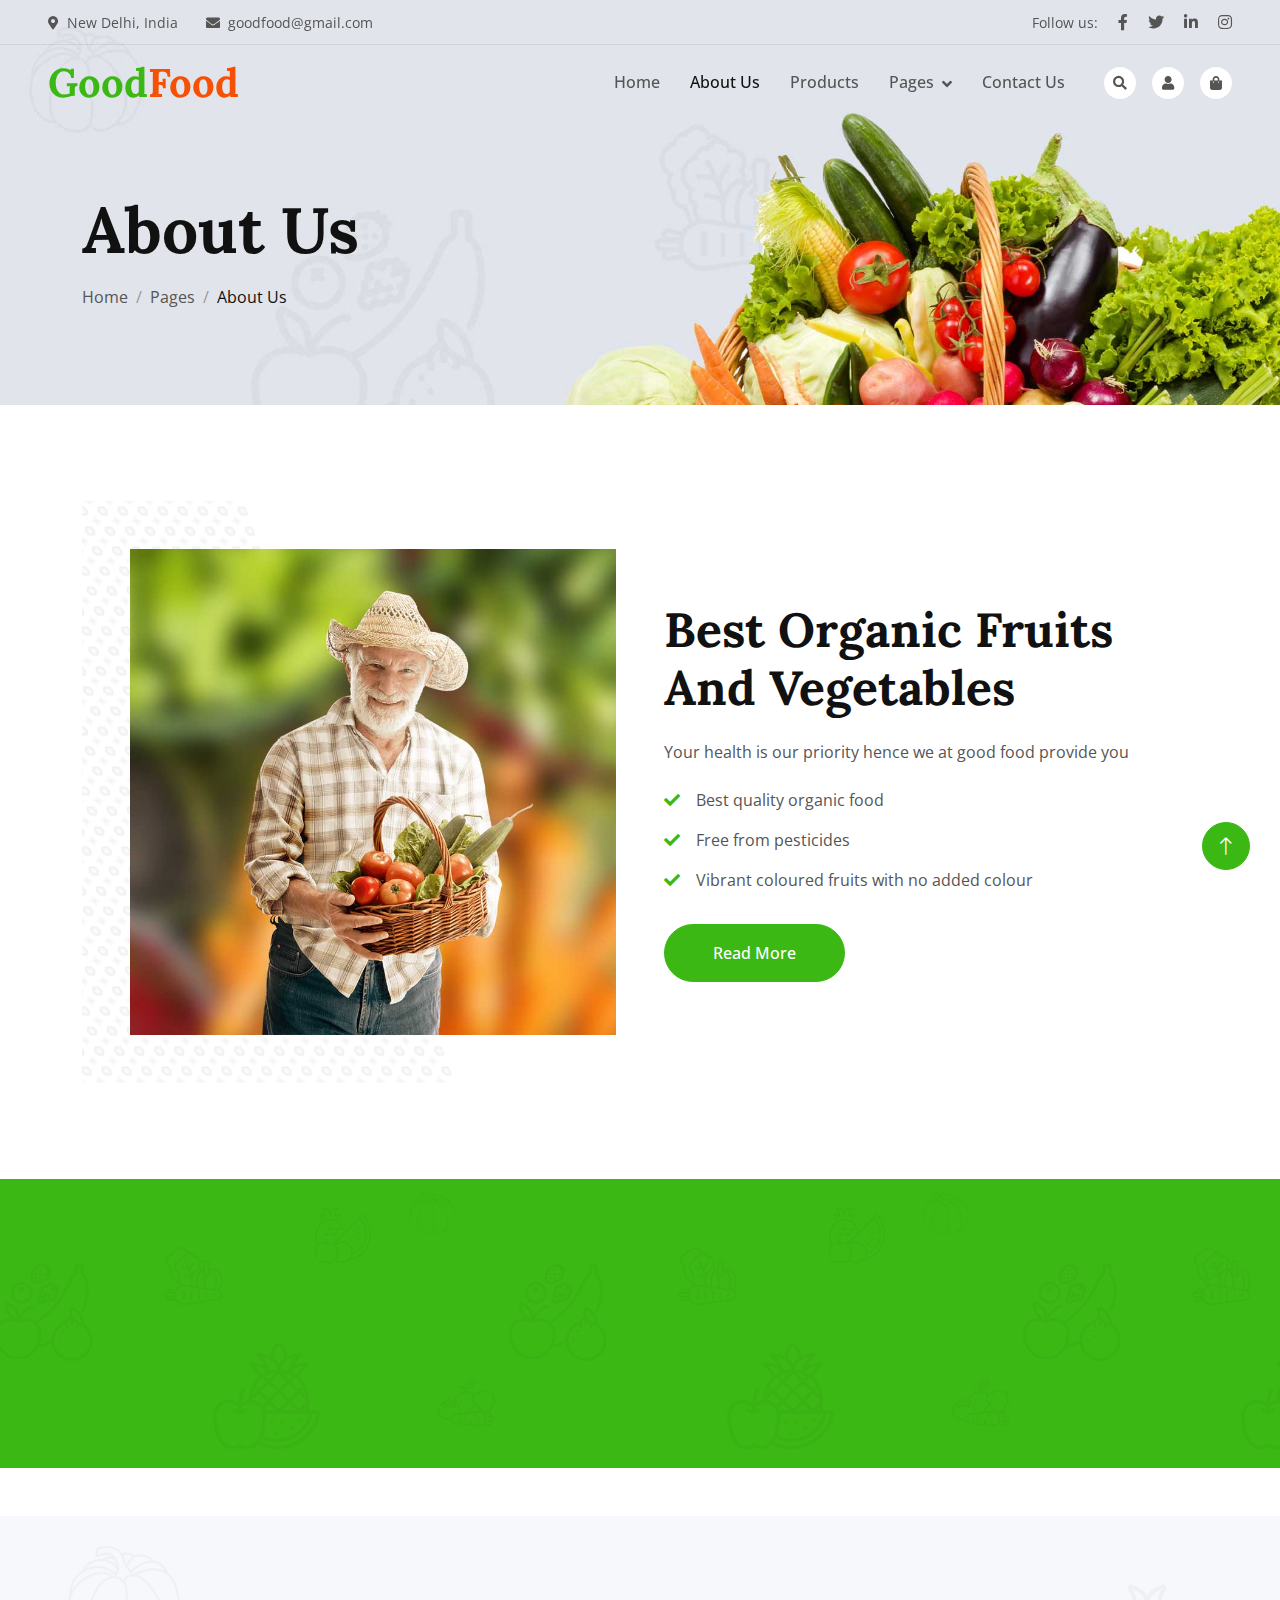
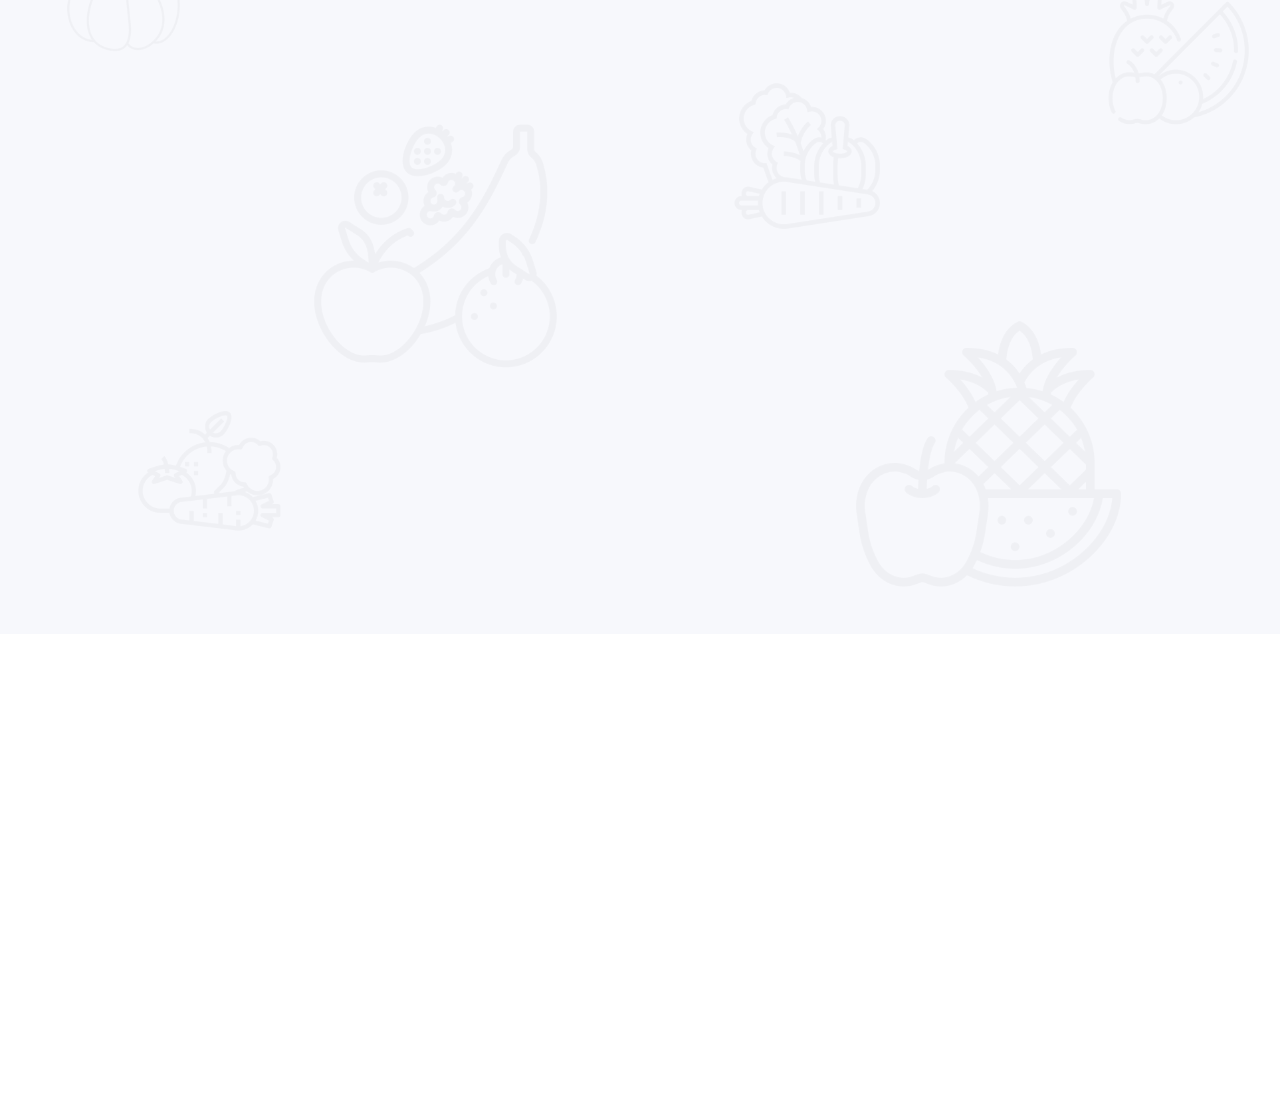
==== about.html @ d68a6704 "Good Food - Organic Food" ====
<!DOCTYPE html>
<html lang="en">

<head>
    <meta charset="utf-8">
    <title>Good Food - Organic Food</title>
    <meta content="width=device-width, initial-scale=1.0" name="viewport">
    <meta content="" name="keywords">
    <meta content="" name="description">

    <!-- Favicon -->
    <link href="favicon.webp" rel="icon">

    <!-- Google Web Fonts -->
    <link rel="preconnect" href="https://fonts.googleapis.com">
    <link rel="preconnect" href="https://fonts.gstatic.com" crossorigin>
    <link href="https://fonts.googleapis.com/css2?family=Open+Sans:wght@400;500&family=Lora:wght@600;700&display=swap" rel="stylesheet"> 

    <!-- Icon Font Stylesheet -->
    <link href="https://cdnjs.cloudflare.com/ajax/libs/font-awesome/5.10.0/css/all.min.css" rel="stylesheet">
    <link href="https://cdn.jsdelivr.net/npm/bootstrap-icons@1.4.1/font/bootstrap-icons.css" rel="stylesheet">

    <!-- Libraries Stylesheet -->
    <link href="lib/animate/animate.min.css" rel="stylesheet">
    <link href="lib/owlcarousel/assets/owl.carousel.min.css" rel="stylesheet">

    <!-- Customized Bootstrap Stylesheet -->
    <link href="css/bootstrap.min.css" rel="stylesheet">

    <!-- Template Stylesheet -->
    <link href="css/style.css" rel="stylesheet">
</head>

<body>
    <!-- Spinner Start -->
    <div id="spinner" class="show bg-white position-fixed translate-middle w-100 vh-100 top-50 start-50 d-flex align-items-center justify-content-center">
        <div class="spinner-border text-primary" role="status"></div>
    </div>
    <!-- Spinner End -->


    <!-- Navbar Start -->
    <div class="container-fluid fixed-top px-0 wow fadeIn" data-wow-delay="0.1s">
        <div class="top-bar row gx-0 align-items-center d-none d-lg-flex">
            <div class="col-lg-6 px-5 text-start">
                <small><i class="fa fa-map-marker-alt me-2"></i>New Delhi, India</small>
                <small class="ms-4"><i class="fa fa-envelope me-2"></i>goodfood@gmail.com</small>
            </div>
            <div class="col-lg-6 px-5 text-end">
                <small>Follow us:</small>
                <a class="text-body ms-3" href=""><i class="fab fa-facebook-f"></i></a>
                <a class="text-body ms-3" href=""><i class="fab fa-twitter"></i></a>
                <a class="text-body ms-3" href=""><i class="fab fa-linkedin-in"></i></a>
                <a class="text-body ms-3" href=""><i class="fab fa-instagram"></i></a>
            </div>
        </div>

        <nav class="navbar navbar-expand-lg navbar-light py-lg-0 px-lg-5 wow fadeIn" data-wow-delay="0.1s">
            <a href="index.html" class="navbar-brand ms-4 ms-lg-0">
                <h1 class="fw-bold text-primary m-0">Good<span class="text-secondary">Food</span></h1>
            </a>
            <button type="button" class="navbar-toggler me-4" data-bs-toggle="collapse" data-bs-target="#navbarCollapse">
                <span class="navbar-toggler-icon"></span>
            </button>
            <div class="collapse navbar-collapse" id="navbarCollapse">
                <div class="navbar-nav ms-auto p-4 p-lg-0">
                    <a href="index.html" class="nav-item nav-link">Home</a>
                    <a href="about.html" class="nav-item nav-link active">About Us</a>
                    <a href="product.html" class="nav-item nav-link">Products</a>
                    <div class="nav-item dropdown">
                        <a href="#" class="nav-link dropdown-toggle" data-bs-toggle="dropdown">Pages</a>
                        <div class="dropdown-menu m-0">
                            <a href="blog.html" class="dropdown-item">Blog</a>
                            <a href="feature.html" class="dropdown-item">Our Features</a>
                            <a href="testimonial.html" class="dropdown-item">Testimonial</a>
                        </div>
                    </div>
                    <a href="contact.html" class="nav-item nav-link">Contact Us</a>
                </div>
                <div class="d-none d-lg-flex ms-2">
                    <a class="btn-sm-square bg-white rounded-circle ms-3" href="">
                        <small class="fa fa-search text-body"></small>
                    </a>
                    <a class="btn-sm-square bg-white rounded-circle ms-3" href="">
                        <small class="fa fa-user text-body"></small>
                    </a>
                    <a class="btn-sm-square bg-white rounded-circle ms-3" href="">
                        <small class="fa fa-shopping-bag text-body"></small>
                    </a>
                </div>
            </div>
        </nav>
    </div>
    <!-- Navbar End -->


    <!-- Page Header Start -->
    <div class="container-fluid page-header mb-5 wow fadeIn" data-wow-delay="0.1s">
        <div class="container">
            <h1 class="display-3 mb-3 animated slideInDown">About Us</h1>
            <nav aria-label="breadcrumb animated slideInDown">
                <ol class="breadcrumb mb-0">
                    <li class="breadcrumb-item"><a class="text-body" href="#">Home</a></li>
                    <li class="breadcrumb-item"><a class="text-body" href="#">Pages</a></li>
                    <li class="breadcrumb-item text-dark active" aria-current="page">About Us</li>
                </ol>
            </nav>
        </div>
    </div>
    <!-- Page Header End -->


    <!-- About Start -->
    <div class="container-xxl py-5">
        <div class="container">
            <div class="row g-5 align-items-center">
                <div class="col-lg-6 wow fadeIn" data-wow-delay="0.1s">
                    <div class="about-img position-relative overflow-hidden p-5 pe-0">
                        <img class="img-fluid w-100" src="img/about.jpg">
                    </div>
                </div>
                <div class="col-lg-6 wow fadeIn" data-wow-delay="0.5s">
                    <h1 class="display-5 mb-4">Best Organic Fruits And Vegetables</h1>
                    <p class="mb-4">Your health is our priority hence we at good food provide you</p>
                    <p><i class="fa fa-check text-primary me-3"></i>Best quality organic food</p>
                    <p><i class="fa fa-check text-primary me-3"></i>Free from pesticides</p>
                    <p><i class="fa fa-check text-primary me-3"></i>Vibrant coloured fruits with no added colour</p>
                    <a class="btn btn-primary rounded-pill py-3 px-5 mt-3" href="">Read More</a>
                </div>
            </div>
        </div>
    </div>
    <!-- About End -->


    <!-- Farm Visit Start -->
    <div class="container-fluid bg-primary bg-icon mt-5 py-6">
        <div class="container">
            <div class="row g-5 align-items-center">
                <div class="col-md-7 wow fadeIn" data-wow-delay="0.1s">
                    <h1 class="display-5 text-white mb-3">Visit Our Farm</h1>
                    <p class="text-white mb-0">You all are welcome to our farm to explore various farming practices we use.</p>
                </div>
                <div class="col-md-5 text-md-end wow fadeIn" data-wow-delay="0.5s">
                    <a class="btn btn-lg btn-secondary rounded-pill py-3 px-5" href="#footer">Visit Now</a>
                </div>
            </div>
        </div>
    </div>
    <!-- Farm Visit End -->


    <!-- Feature Start -->
    <div class="container-fluid bg-light bg-icon my-5 py-6">
        <div class="container">
            <div class="section-header text-center mx-auto mb-5 wow fadeInUp" data-wow-delay="0.1s" style="max-width: 500px;">
                <h1 class="display-5 mb-3">Our Features</h1>
            </div>
            <div class="row g-4">
                <div class="col-lg-4 col-md-6 wow fadeInUp" data-wow-delay="0.1s">
                    <div class="bg-white text-center h-100 p-4 p-xl-5">
                        <img class="img-fluid mb-4" src="img/icon-1.png" alt="">
                        <h4 class="mb-3">Natural Process</h4>
                        <p class="mb-4">Utmost care given to plants by our farmers using natural methods</p>
                        <a class="btn btn-outline-primary border-2 py-2 px-4 rounded-pill" href="">Read More</a>
                    </div>
                </div>
                <div class="col-lg-4 col-md-6 wow fadeInUp" data-wow-delay="0.3s">
                    <div class="bg-white text-center h-100 p-4 p-xl-5">
                        <img class="img-fluid mb-4" src="img/icon-2.png" alt="">
                        <h4 class="mb-3">Organic Products</h4>
                        <p class="mb-4">Free from pesticides and fertilizers that can cause more problems than good</p>
                        <a class="btn btn-outline-primary border-2 py-2 px-4 rounded-pill" href="">Read More</a>
                    </div>
                </div>
                <div class="col-lg-4 col-md-6 wow fadeInUp" data-wow-delay="0.5s">
                    <div class="bg-white text-center h-100 p-4 p-xl-5">
                        <img class="img-fluid mb-4" src="img/icon-3.png" alt="">
                        <h4 class="mb-3">Biologically Safe</h4>
                        <p class="mb-4">Pollinated by butterflies and bees because of organic nature of fields.</p>
                        <a class="btn btn-outline-primary border-2 py-2 px-4 rounded-pill" href="">Read More</a>
                    </div>
                </div>
            </div>
        </div>
    </div>
    <!-- Feature End -->


    <!-- Footer Start -->
    <div class="container-fluid bg-dark footer mt-5 pt-5 wow fadeIn" data-wow-delay="0.1s">
        <div class="container py-5">
            <div class="row g-5">
                <div class="col-lg-3 col-md-6">
                    <h1 class="fw-bold text-primary mb-4">Good<span class="text-secondary">Food</span></h1>
                    <p>Join on our social media platforms</p>
                    <div class="d-flex pt-2">
                        <a class="btn btn-square btn-outline-light rounded-circle me-1" href=""><i class="fab fa-twitter"></i></a>
                        <a class="btn btn-square btn-outline-light rounded-circle me-1" href=""><i class="fab fa-facebook-f"></i></a>
                        <a class="btn btn-square btn-outline-light rounded-circle me-1" href=""><i class="fab fa-youtube"></i></a>
                        <a class="btn btn-square btn-outline-light rounded-circle me-0" href=""><i class="fab fa-linkedin-in"></i></a>
                    </div>
                </div>
                <div class="col-lg-3 col-md-6">
                    <h4 class="text-light mb-4">Address</h4>
                    <p><i class="fa fa-map-marker-alt me-3"></i>New Delhi, India</p>
                    <p><i class="fa fa-phone-alt me-3"></i>+12345678</p>
                    <p><i class="fa fa-envelope me-3"></i>goodfood@gmail.com</p>
                </div>
                <div class="col-lg-3 col-md-6">
                    <h4 class="text-light mb-4">Quick Links</h4>
                    <a class="btn btn-link" href="">About Us</a>
                    <a class="btn btn-link" href="">Contact Us</a>
                    <a class="btn btn-link" href="">Our Services</a>
                    <a class="btn btn-link" href="">Terms & Condition</a>
                    <a class="btn btn-link" href="">Support</a>
                </div>
                <div class="col-lg-3 col-md-6">
                    <h4 class="text-light mb-4">Newsletter</h4>
                    <p>Join our newsletter.</p>
                    <div class="position-relative mx-auto" style="max-width: 400px;">
                        <input class="form-control bg-transparent w-100 py-3 ps-4 pe-5" type="text" placeholder="Your email">
                        <button type="button" class="btn btn-primary py-2 position-absolute top-0 end-0 mt-2 me-2">SignUp</button>
                    </div>
                </div>
            </div>
        </div>
        <div class="container-fluid copyright">
            <div class="container">
                <div class="row">
                    <div class="col-md-6 text-center text-md-start mb-3 mb-md-0">
                        &copy; <a href="#">Good Food</a>, All Right Reserved.
                    </div>
                    <div class="col-md-6 text-center text-md-end">
                        Designed By <a href="">VYKHA</a>
                    </div>
                </div>
            </div>
        </div>
    </div>
    <!-- Footer End -->
    <!-- Back to Top -->
    <a href="#" class="btn btn-lg btn-primary btn-lg-square rounded-circle back-to-top"><i class="bi bi-arrow-up"></i></a>


    <!-- JavaScript Libraries -->
    <script src="https://code.jquery.com/jquery-3.4.1.min.js"></script>
    <script src="https://cdn.jsdelivr.net/npm/bootstrap@5.0.0/dist/js/bootstrap.bundle.min.js"></script>
    <script src="lib/wow/wow.min.js"></script>
    <script src="lib/easing/easing.min.js"></script>
    <script src="lib/waypoints/waypoints.min.js"></script>
    <script src="lib/owlcarousel/owl.carousel.min.js"></script>

    <!-- Template Javascript -->
    <script src="js/main.js"></script>
</body>

</html>
---- css/style.css ----
/********** Template CSS **********/
:root {
    --primary: #3CB815;
    --secondary: #F65005;
    --light: #F7F8FC;
    --dark: #111111;
}

.back-to-top {
    position: fixed;
    display: none;
    right: 30px;
    bottom: 30px;
    z-index: 99;
}

.my-6 {
    margin-top: 6rem;
    margin-bottom: 6rem;
}

.py-6 {
    padding-top: 6rem;
    padding-bottom: 6rem;
}

.bg-icon {
    background: url(../img/bg-icon.png) center center repeat;
    background-size: contain;
}


/*** Spinner ***/
#spinner {
    opacity: 0;
    visibility: hidden;
    transition: opacity .5s ease-out, visibility 0s linear .5s;
    z-index: 99999;
}

#spinner.show {
    transition: opacity .5s ease-out, visibility 0s linear 0s;
    visibility: visible;
    opacity: 1;
}


/*** Button ***/
.btn {
    font-weight: 500;
    transition: .5s;
}

.btn.btn-primary,
.btn.btn-secondary,
.btn.btn-outline-primary:hover,
.btn.btn-outline-secondary:hover {
    color: #FFFFFF;
}

.btn-square {
    width: 38px;
    height: 38px;
}

.btn-sm-square {
    width: 32px;
    height: 32px;
}

.btn-lg-square {
    width: 48px;
    height: 48px;
}

.btn-square,
.btn-sm-square,
.btn-lg-square {
    padding: 0;
    display: flex;
    align-items: center;
    justify-content: center;
    font-weight: normal;
}


/*** Navbar ***/
.fixed-top {
    transition: .5s;
}

.top-bar {
    height: 45px;
    border-bottom: 1px solid rgba(0, 0, 0, .07);
}

.navbar .dropdown-toggle::after {
    border: none;
    content: "\f107";
    font-family: "Font Awesome 5 Free";
    font-weight: 900;
    vertical-align: middle;
    margin-left: 8px;
}

.navbar .navbar-nav .nav-link {
    padding: 25px 15px;
    color: #555555;
    font-weight: 500;
    outline: none;
}

.navbar .navbar-nav .nav-link:hover,
.navbar .navbar-nav .nav-link.active {
    color: var(--dark);
}

@media (max-width: 991.98px) {
    .navbar .navbar-nav {
        margin-top: 10px;
        border-top: 1px solid rgba(0, 0, 0, .07);
        background: #FFFFFF;
    }

    .navbar .navbar-nav .nav-link {
        padding: 10px 0;
    }
}

@media (min-width: 992px) {
    .navbar .nav-item .dropdown-menu {
        display: block;
        visibility: hidden;
        top: 100%;
        transform: rotateX(-75deg);
        transform-origin: 0% 0%;
        transition: .5s;
        opacity: 0;
    }

    .navbar .nav-item:hover .dropdown-menu {
        transform: rotateX(0deg);
        visibility: visible;
        transition: .5s;
        opacity: 1;
    }
}


/*** Header ***/
.carousel-caption {
    top: 0;
    left: 0;
    right: 0;
    bottom: 0;
    display: flex;
    align-items: center;
    justify-content: center;
    text-align: start;
    z-index: 1;
}

.carousel-control-prev,
.carousel-control-next {
    width: 15%;
}

.carousel-control-prev-icon,
.carousel-control-next-icon {
    width: 3rem;
    height: 3rem;
    background-color: var(--primary);
    border: 10px solid var(--primary);
    border-radius: 3rem;
}

@media (max-width: 768px) {
    #header-carousel .carousel-item {
        position: relative;
        min-height: 450px;
    }
    
    #header-carousel .carousel-item img {
        position: absolute;
        width: 100%;
        height: 100%;
        object-fit: cover;
    }
}

.page-header {
    padding-top: 12rem;
    padding-bottom: 6rem;
    background: url(../img/carousel-1.jpg) top right no-repeat;
    background-size: cover;
}

.breadcrumb-item+.breadcrumb-item::before {
    color: #999999;
}


/*** Section Header ***/
.section-header {
    position: relative;
    padding-top: 25px;
}

.section-header::before {
    position: absolute;
    content: "";
    width: 60px;
    height: 2px;
    top: 0;
    left: 50%;
    transform: translateX(-50%);
    background: var(--primary);
}

.section-header::after {
    position: absolute;
    content: "";
    width: 90px;
    height: 2px;
    top: 10px;
    left: 50%;
    transform: translateX(-50%);
    background: var(--secondary);
}

.section-header.text-start::before,
.section-header.text-start::after {
    left: 0;
    transform: translateX(0);
}



/*** About ***/
.about-img img {
    position: relative;
    z-index: 2;
}

.about-img::before {
    position: absolute;
    content: "";
    top: 0;
    left: -50%;
    width: 100%;
    height: 100%;
    background-image: -webkit-repeating-radial-gradient(#FFFFFF, #EEEEEE 5px, transparent 5px, transparent 10px);
    background-image: -moz-repeating-radial-gradient(#FFFFFF, #EEEEEE 5px, transparent 5px, transparent 10px);
    background-image: -ms-repeating-radial-gradient(#FFFFFF, #EEEEEE 5px, transparent 5px, transparent 10px);
    background-image: -o-repeating-radial-gradient(#FFFFFF, #EEEEEE 5px, transparent 5px, transparent 10px);
    background-image: repeating-radial-gradient(#FFFFFF, #EEEEEE 5px, transparent 5px, transparent 10px);
    background-size: 20px 20px;
    transform: skew(20deg);
    z-index: 1;
}


/*** Product ***/
.nav-pills .nav-item .btn {
    color: var(--dark);
}

.nav-pills .nav-item .btn:hover,
.nav-pills .nav-item .btn.active {
    color: #FFFFFF;
}

.product-item {
    box-shadow: 0 0 45px rgba(0, 0, 0, .07);
}

.product-item img {
    transition: .5s;
}

.product-item:hover img {
    transform: scale(1.1);
}

.product-item small a:hover {
    color: var(--primary) !important;
}


/*** Testimonial ***/
.testimonial-carousel .owl-item .testimonial-item img {
    width: 60px;
    height: 60px;
}

.testimonial-carousel .owl-item .testimonial-item,
.testimonial-carousel .owl-item .testimonial-item * {
    transition: .5s;
}

.testimonial-carousel .owl-item.center .testimonial-item {
    background: var(--primary) !important;
}

.testimonial-carousel .owl-item.center .testimonial-item * {
    color: #FFFFFF !important;
}

.testimonial-carousel .owl-item.center .testimonial-item i {
    color: var(--secondary) !important;
}

.testimonial-carousel .owl-nav {
    margin-top: 30px;
    display: flex;
    justify-content: center;
}

.testimonial-carousel .owl-nav .owl-prev,
.testimonial-carousel .owl-nav .owl-next {
    margin: 0 12px;
    width: 50px;
    height: 50px;
    display: flex;
    align-items: center;
    justify-content: center;
    color: var(--dark);
    border: 2px solid var(--primary);
    border-radius: 50px;
    font-size: 18px;
    transition: .5s;
}

.testimonial-carousel .owl-nav .owl-prev:hover,
.testimonial-carousel .owl-nav .owl-next:hover {
    color: #FFFFFF;
    background: var(--primary);
}


/*** Footer ***/
.footer {
    color: #999999;
}

.footer .btn.btn-link {
    display: block;
    margin-bottom: 5px;
    padding: 0;
    text-align: left;
    color: #999999;
    font-weight: normal;
    text-transform: capitalize;
    transition: .3s;
}

.footer .btn.btn-link::before {
    position: relative;
    content: "\f105";
    font-family: "Font Awesome 5 Free";
    font-weight: 900;
    color: #999999;
    margin-right: 10px;
}

.footer .btn.btn-link:hover {
    color: var(--light);
    letter-spacing: 1px;
    box-shadow: none;
}

.footer .copyright {
    padding: 25px 0;
    font-size: 15px;
    border-top: 1px solid rgba(256, 256, 256, .1);
}

.footer .copyright a {
    color: var(--light);
}

.footer .copyright a:hover {
    color: var(--primary);
}
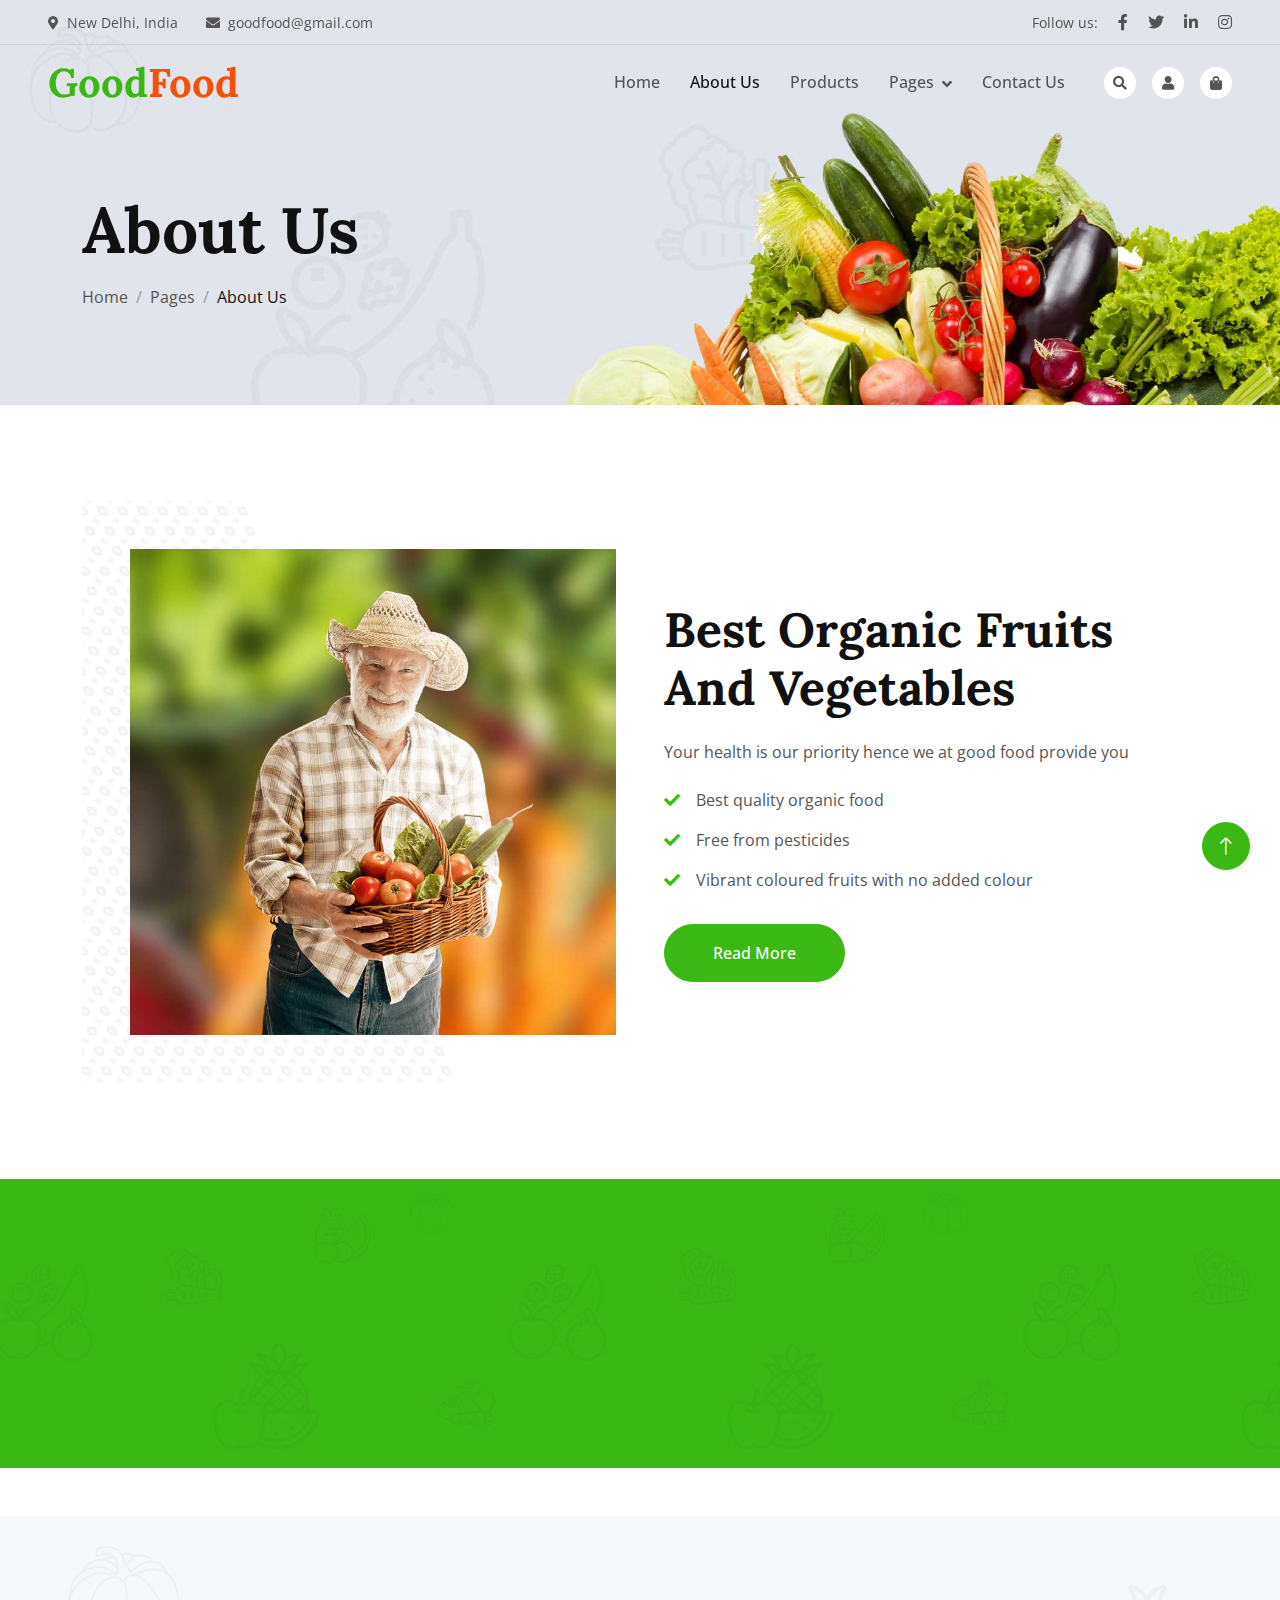
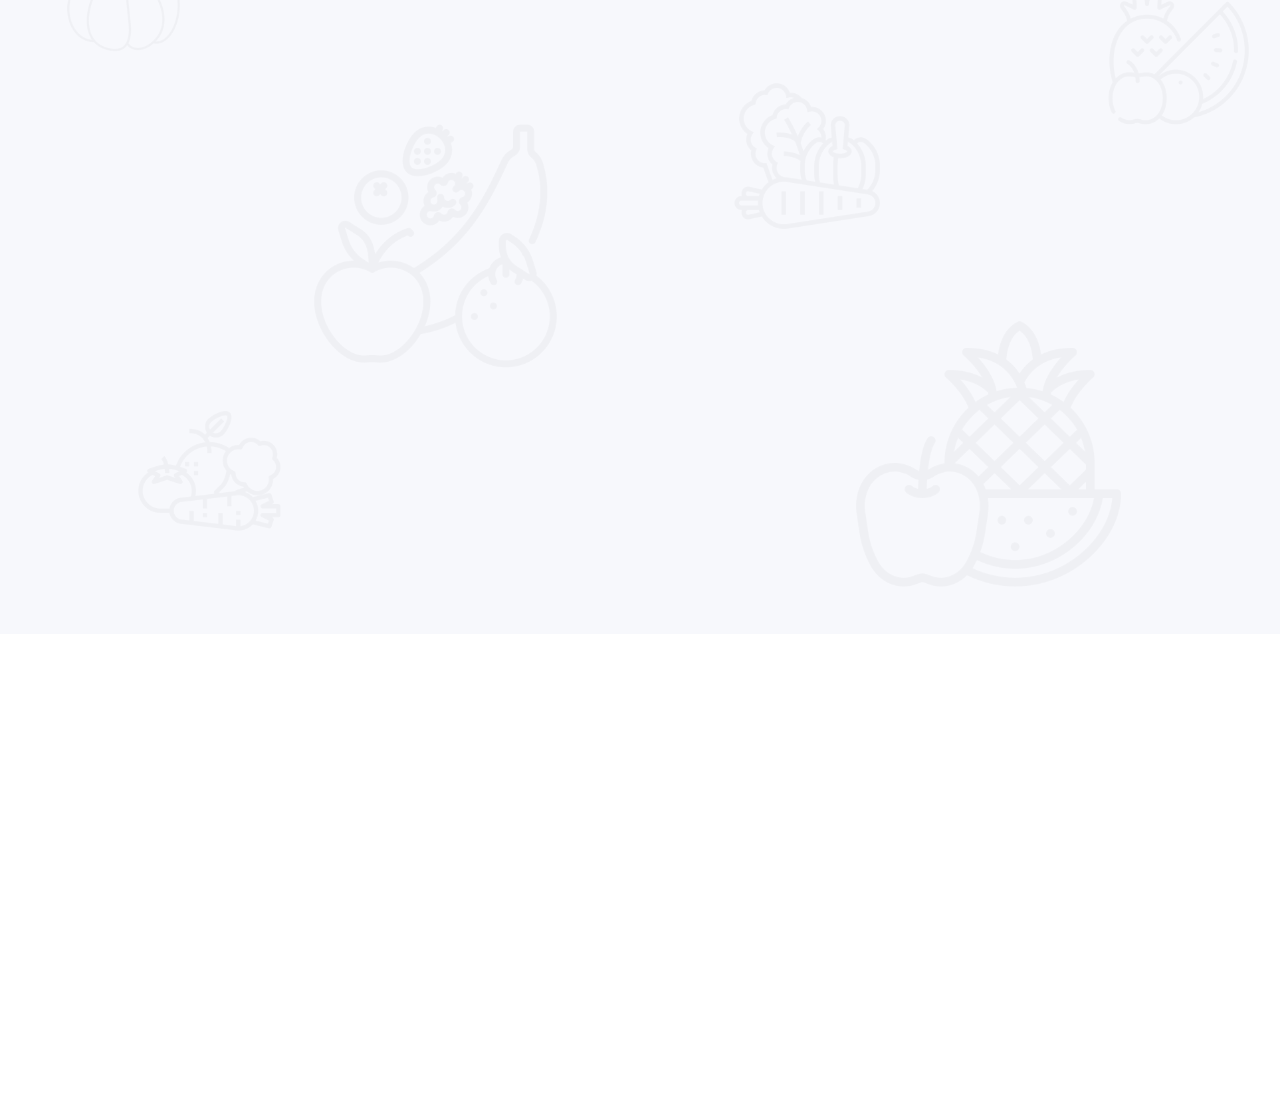
==== commit e41c34ed: "Updated" ====
--- a/about.html
+++ b/about.html
@@ -251,7 +251,6 @@
     <script src="lib/waypoints/waypoints.min.js"></script>
     <script src="lib/owlcarousel/owl.carousel.min.js"></script>
 
-    <!-- Template Javascript -->
     <script src="js/main.js"></script>
 </body>
 
--- a/css/style.css
+++ b/css/style.css
@@ -1,4 +1,3 @@
-/********** Template CSS **********/
 :root {
     --primary: #3CB815;
     --secondary: #F65005;
@@ -113,6 +112,20 @@
 .navbar .navbar-nav .nav-link:hover,
 .navbar .navbar-nav .nav-link.active {
     color: var(--dark);
+}
+
+@media (max-width: 768px) {
+    #header-carousel .carousel-item {
+        position: relative;
+        min-height: 450px;
+    }
+    
+    #header-carousel .carousel-item img {
+        position: absolute;
+        width: 100%;
+        height: 100%;
+        object-fit: cover;
+    }
 }
 
 @media (max-width: 991.98px) {
@@ -174,19 +187,6 @@
     border-radius: 3rem;
 }
 
-@media (max-width: 768px) {
-    #header-carousel .carousel-item {
-        position: relative;
-        min-height: 450px;
-    }
-    
-    #header-carousel .carousel-item img {
-        position: absolute;
-        width: 100%;
-        height: 100%;
-        object-fit: cover;
-    }
-}
 
 .page-header {
     padding-top: 12rem;
@@ -233,8 +233,6 @@
     left: 0;
     transform: translateX(0);
 }
-
-
 
 /*** About ***/
 .about-img img {
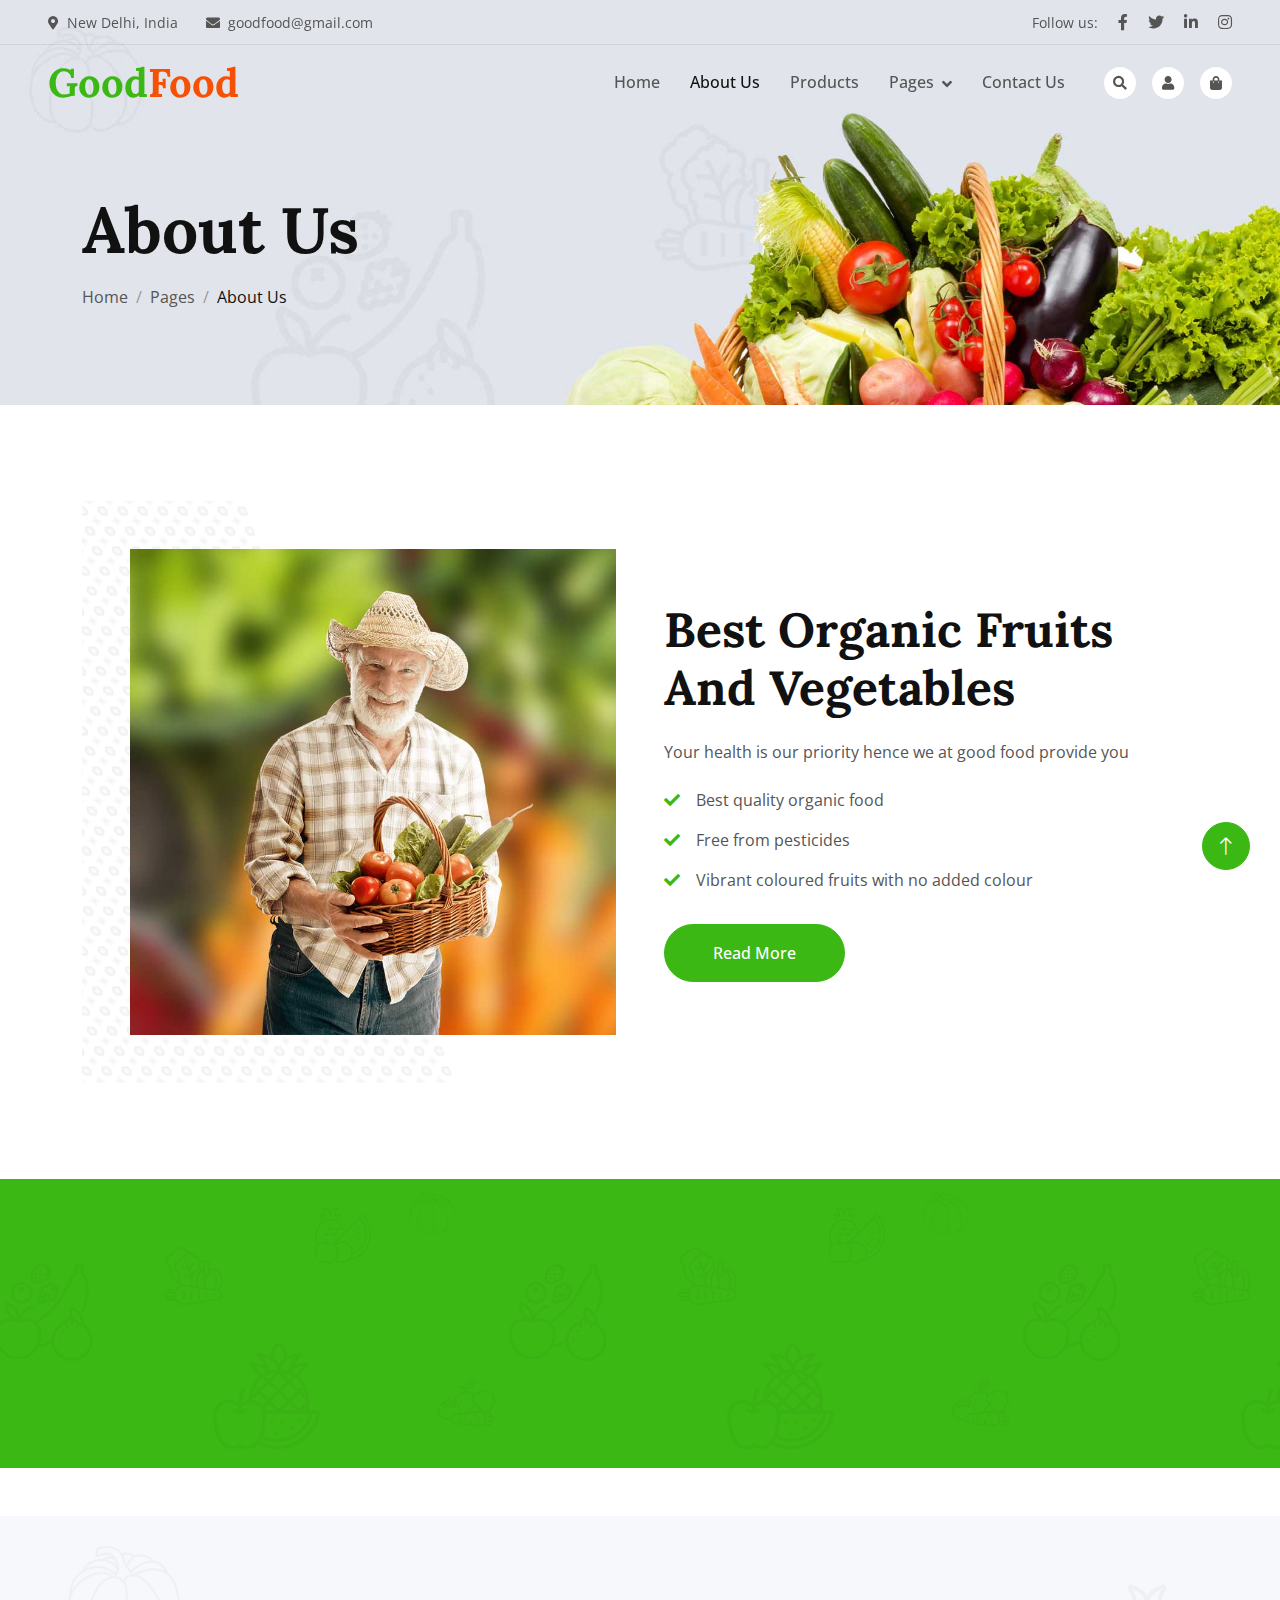
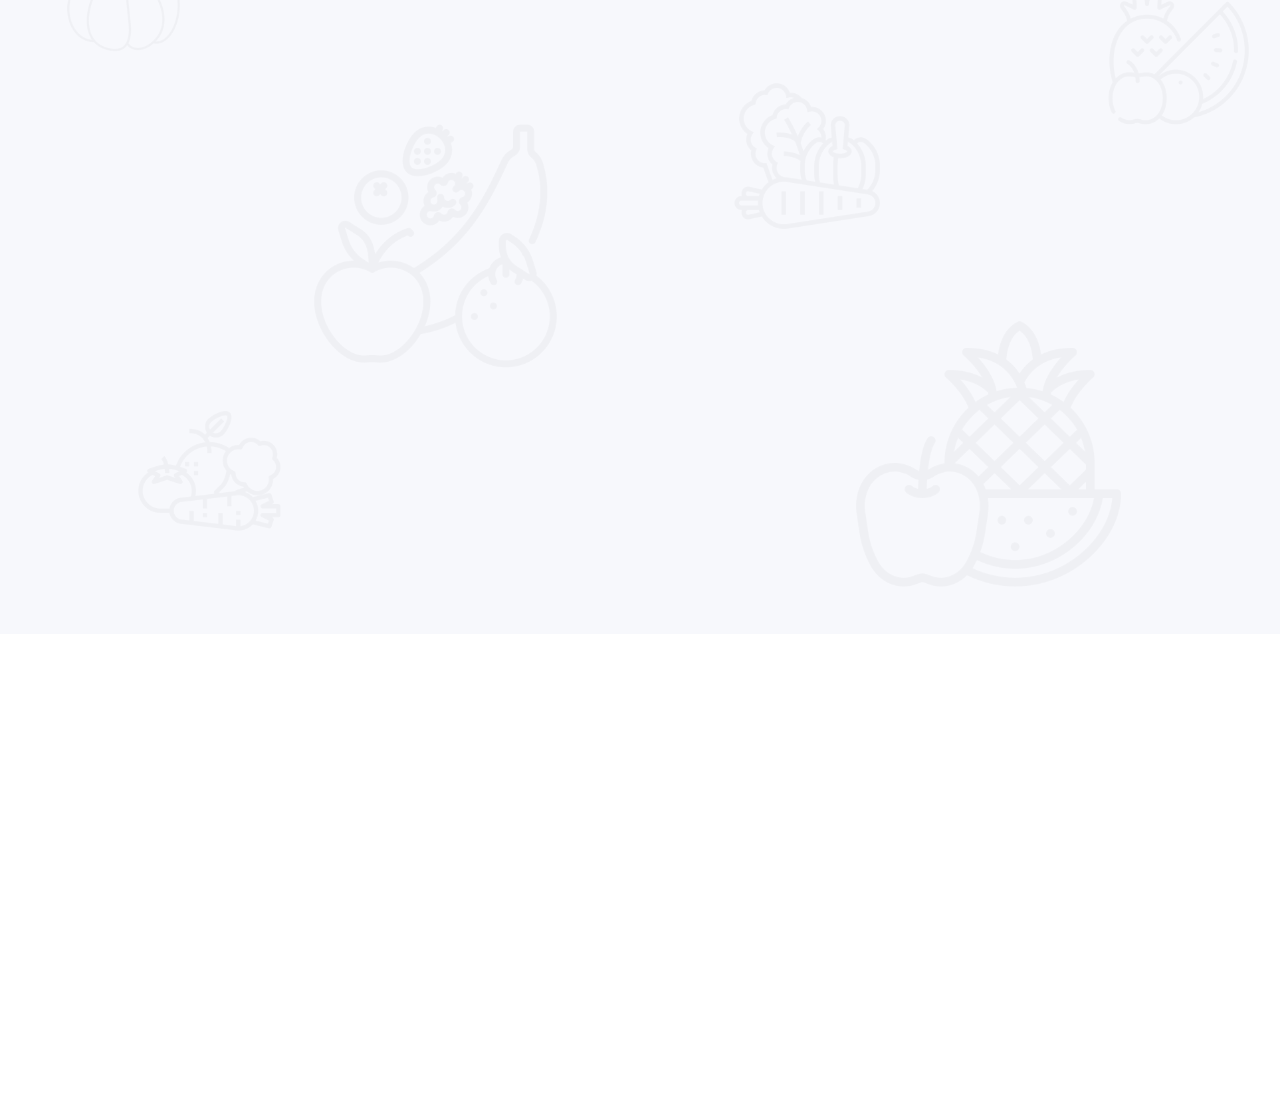
==== commit b2df3cd2: "Merge branch 'main' of https://github.com/VykhaVijay/goodfood" ====
--- a/about.html
+++ b/about.html
@@ -254,4 +254,4 @@
     <script src="js/main.js"></script>
 </body>
 
-</html>+</html>
